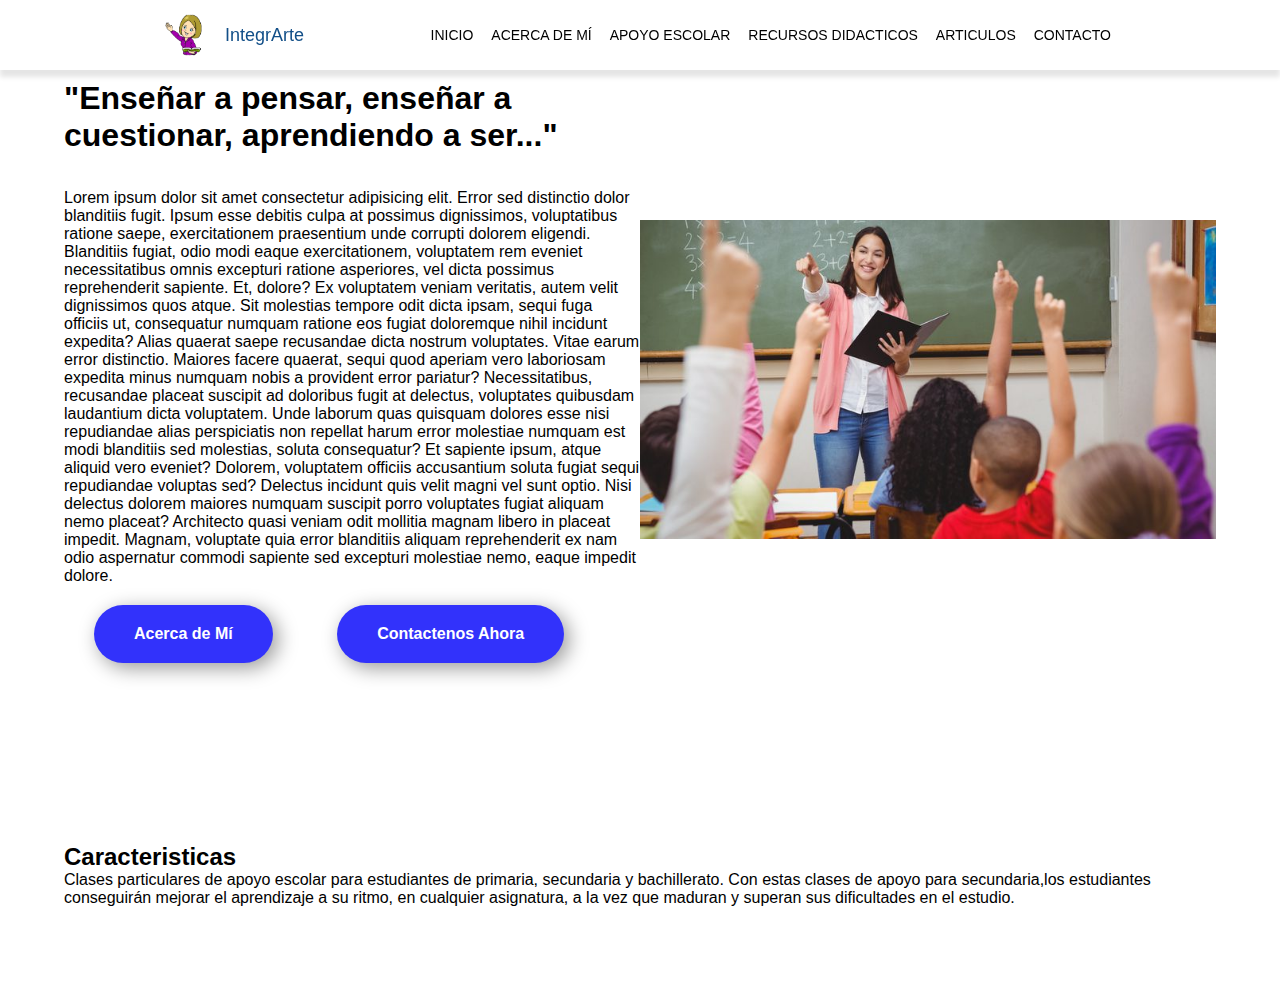
==== index.html @ 7e41a5d4 "entrega proyecto" ====
<!DOCTYPE html>
<html lang="en">
<head>
    <meta charset="UTF-8">
    <meta http-equiv="X-UA-Compatible" content="IE=edge">
    <meta name="viewport" content="width=device-width, initial-scale=1.0">
    <link rel="stylesheet" href="./css/main.css">
    <link href="https://unpkg.com/aos@2.3.1/dist/aos.css" rel="stylesheet">
    <script defer src="./js/openClose.js"></script>
    <link rel="icon" href="./img/maestraIcono.ico">
    <title> IntegrArte - Home </title>
</head>
<body>
    <header class="topheader">
        <nav class="topnav">
            <a href="#" class="logo">
                <img
                height="50"
                width="50"
                src="./img/maestraLogo.png" alt="Logo de la Pagina">
                <div class="companyName">
                    IntegrArte
                </div>
            </a>
            <button class="open-menu" aria-label="Abrir Menú">
                <img src="./img/hamburger_button_menu_icon_155296.svg" alt="Abrir Menú">
            </button>
            <ul class="menu">
              <button class="close-menu" aria-label="Cerrar Menú">
                <img src="./img/vcsconflicting_93497.svg" alt="Cerrar Menú">
              </button> 
              <li><a href="#"> Inicio </a></li>
              <li><a href="#"> Acerca de Mí </a></li>
              <li><a href="#"> Apoyo Escolar </a></li>
              <li><a href="#"> Recursos Didacticos </a></li>
              <li><a href="#"> Articulos </a></li>
              <li><a href="#"> Contacto </a></li>
            </ul>
        </nav> 
    </header>

    <main>
        <section class="intro contenedor">
            <div>
                <h1 class="subtitulo"> "Enseñar a pensar, enseñar a cuestionar, aprendiendo a ser..." </h1>
                <p>
                    Lorem ipsum dolor sit amet consectetur adipisicing elit. Error sed distinctio dolor blanditiis fugit. Ipsum esse debitis culpa at possimus dignissimos, voluptatibus ratione saepe, exercitationem praesentium unde corrupti dolorem eligendi.
                    Blanditiis fugiat, odio modi eaque exercitationem, voluptatem rem eveniet necessitatibus omnis excepturi ratione asperiores, vel dicta possimus reprehenderit sapiente. Et, dolore? Ex voluptatem veniam veritatis, autem velit dignissimos quos atque.
                    Sit molestias tempore odit dicta ipsam, sequi fuga officiis ut, consequatur numquam ratione eos fugiat doloremque nihil incidunt expedita? Alias quaerat saepe recusandae dicta nostrum voluptates. Vitae earum error distinctio.
                    Maiores facere quaerat, sequi quod aperiam vero laboriosam expedita minus numquam nobis a provident error pariatur? Necessitatibus, recusandae placeat suscipit ad doloribus fugit at delectus, voluptates quibusdam laudantium dicta voluptatem.
                    Unde laborum quas quisquam dolores esse nisi repudiandae alias perspiciatis non repellat harum error molestiae numquam est modi blanditiis sed molestias, soluta consequatur? Et sapiente ipsum, atque aliquid vero eveniet?
                    Dolorem, voluptatem officiis accusantium soluta fugiat sequi repudiandae voluptas sed? Delectus incidunt quis velit magni vel sunt optio. Nisi delectus dolorem maiores numquam suscipit porro voluptates fugiat aliquam nemo placeat?
                    Architecto quasi veniam odit mollitia magnam libero in placeat impedit. Magnam, voluptate quia error blanditiis aliquam reprehenderit ex nam odio aspernatur commodi sapiente sed excepturi molestiae nemo, eaque impedit dolore.
                </p>

                <a href="#" class="introBoton"> Acerca de Mí </a>

                <a href="#" class="introBoton"> Contactenos Ahora </a>
            </div>

            <figure class="introImg">
                <img data-aos="fade-left" src="./img/educacionPrimaria.jpg" class="imagenIntro" alt="Imagen de la Introducción">
            </figure>
        </section>

        <section class="contenedor">
            <h2>Caracteristicas</h2>
            <p>Clases particulares de apoyo escolar para estudiantes de primaria, secundaria y bachillerato. Con estas clases de apoyo para secundaria,los estudiantes conseguirán mejorar el aprendizaje a su ritmo, en cualquier asignatura, a la vez que maduran y superan sus dificultades en el estudio.</p>
        </section>
    </main>

    <script src="https://unpkg.com/aos@2.3.1/dist/aos.js"></script>

    <script>
        AOS.init();
    </script>
</body>
</html>
---- css/main.css ----
/* RESETEO */
* {
    margin: 0;
    padding: 0;
    box-sizing: border-box;
} 

/* VARIABLES */
:root {
    --theme-color: white;
    --primary-color: #124f88;
    --secundary-color: #F7c331;
    --text-color-inverse: white;
    --text-color: black;
    --navbar-shallow-color: #e5e5e5;
    --menu-mobile-background-color: #3A4460;
}

/* PROPIEDADES GRALES */
body {
    font-family: 'Montserrat', sans-serif;
    background-color: var(--theme-color);
    color: var(--text-color);
}

a {
    text-decoration: none;
    color: var(--text-color);
}

.contenedor {
    width: 90%;
    margin: 0% auto;
    max-width: 1200px;
    overflow: hidden; /*TODO LO QUE ESTA FUERA DEL CONTENEDOR SE OCULTARA*/
    padding: 80px 0;
}

/* CONFIGURACION BARRA NAVEGACION */
.topheader {
    box-shadow: 0 7px 5px var(--navbar-shallow-color);
    position: fixed;
    background-color: var(--theme-color);
    left: 0;
    top: 0;
    width: 100%;
    z-index: 999;
}

.topnav {
    display: flex;
    justify-content: space-between;
    padding: 10px;
    max-width: 980px;
    margin: 0 auto;
}

.companyName {
    margin-left: 15px;
}

/* LOGO DE LA PAGINA */
.logo {
    display: flex;
    align-items: center;
    font-size: 18px;
    font-weight: 500;
    color: var(--primary-color);
}

/* MENU */
.menu {
    display: flex;
    list-style: none;
}

.menu li {
    padding: 0 9px;
}

.menu li:hover {
    color: white !important;
    transform: scale(1.1);
}

.menu a {
    color: var(--text-color);
    font-size: 14px;
    font-weight: 500;
    line-height: 50px;
    text-transform: uppercase;
}

/* OCULTAR MENU HAMBURGUESA Y CIERRE */
.open-menu,
.close-menu {
    display: none;
}

/* SECCION INTRODUCCION */
.subtitulo {
    font-size: 2,5rem;
    margin-bottom: 35px;
}

.intro {
    display: grid;
    grid-template-columns: 1fr 1fr;
    min-height: 400px;
    row-gap: 80px; /* ESPACIO ENTRE FILAS */
    justify-items: center;
    align-items: center;
}

.introImg {
    text-align: left; 
    width: 100%;
    object-fit: cover;
}

.imagenIntro {
    max-width: 100%;
}

.introBoton {
    display: inline-block;
    margin: 20px 30px;
    background: rgb(50, 50, 251);
    color: white;
    text-decoration: none;
    padding: 20px 40px;
    border-radius: 40px;
    transition: transform 400ms ease-in-out;
    box-shadow: 5px 5px 20px rgba(0, 0, 0, 0.4);
    font-weight: bold;
    text-align: center;
    
}

.introBoton:hover {
    transform: translateY(-11%);
}

/* CARDS */
.tarjetas {
    display: flex;
    flex-wrap: wrap;
    align-items: center;
    justify-content: center;
    min-height: 100vh;
    margin-top: -8rem;
}

.card {
    position: relative;
    width: 300px;
    height: 350px;
    margin: 20px;
}

.card .face {
    position: absolute;
    width: 100%;
    height: 100%;
    backface-visibility: hidden;
    border-radius: 10px;
    overflow: hidden;
    transition: .5s;
}

.card .front {
    transform: perspective(600px) rotateY(0deg);
    box-shadow: 0 5px 10px #000;
}

.card .front img {
    position: absolute;
    width: 100%;
    height: 100%;
    object-fit: cover;
}

.card .front h3 {
    position: absolute;
    bottom: 0;
    width: 100%;
    height: 45px;
    line-height: 45px;
    color: #fff;
    background: rgba(0, 0, 0, 0.4);
    text-align: center;
}

.card .back {
    transform: perspective(600px) rotateY(180deg);
    background: rgb(3, 35, 54);
    padding: 15px;
    color: #fff;
    display: flex;
    flex-direction: column;
    justify-content: space-between;
    text-align: center;
    box-shadow: 0 5px 10px #000;
}

.card .back .link {
    border-top: solid 1px #f3f3f3;
    height: 50px;
    line-height: 50px;
}

.card .back .link a {
    color: #f3f3f3;
}

.card .back a {
    font-size: 30px;
    margin-top: 20px;
    letter-spacing: 2px;
}

.card .back p {
    letter-spacing: 1px;
}

.card:hover .front {
    transform: perspective(600px) rotateY(180deg);
}

.card:hover .back {
    transform: perspective(600px) rotateY(360deg);
}

/* FORMULARIO */
.formulario {
    width: 500px;
    max-width: 100%;
    margin: auto;
    margin-top: 30px;
    padding: 20px;
    position: relative;
}

.tituloFormulario {
    text-align: center;
    margin-top: 0;
    color: black;
    margin-bottom: 3rem;
}

.completar, .label, 
.enviar {
    display: block;
    width: 100%;
    font-size: 1.3em;
}

.completar {
    padding: 20px;
    border: 1px solid rgba(0, 0, 0, 0.4);
    margin-bottom: 40px;
    background: rgba(0, 0, 0, 0.1);
}

.completar:focus {
    outline: rgba(0, 0, 0, 0.7);
}

.completar:focus + .label {
    margin-top: -135px;
}

.label {
    padding-left: 15px;
    position: absolute;
    margin-top: -85px;
    z-index: -20;
    color: rgba(0, 0, 0, 0.5);
    transition: all 0.4s;
}

.enviar {
    background: rgba(0, 0, 0, 0.7);
    color: white;
    padding: 10px 20px;
    cursor: pointer;
    border: none;
}

.fijo {
    margin-top: -135px;
}


/* MEDIA QUERIES PARA CELULARES Y TABLETS */
@media (max-width: 1000px) {

    /* MENU */
    .menu {
       flex-direction: column;
       position: fixed;
       left: 0;
       top: 0;
       width: 100%;
       align-items: center;
       background-color: var(--menu-mobile-background-color);
       height: 100%;
       overflow-y: auto;
       overflow-x: auto;
       opacity: 0;
       pointer-events: none;
       transition: opacity 0.7s;
    }

    .menu li {
        padding: 0;
    }

    .menu a {
        color: var(--text-color-inverse);
        line-height: 60px;
    }

    /* OCULTAR MENU HAMBURGUESA Y CIERRE */
    .open-menu,
    .close-menu {
        display: block;
        border: none;
        background: none;
        cursor: pointer;
        height: 50px;
    }

    .close-menu {
        align-self: flex-end;
        padding: 19px 17px;
    }

    .menu_opened {
        opacity: 1;
        pointer-events: all;
    }

    .subtitulo {
        text-align: center;
    }

    .intro {
        grid-template-columns: 1fr;
    }

    .introBoton {
        margin-left: 90px;
    }

    .tarjetas {
        margin-top: 1rem;
    }










}
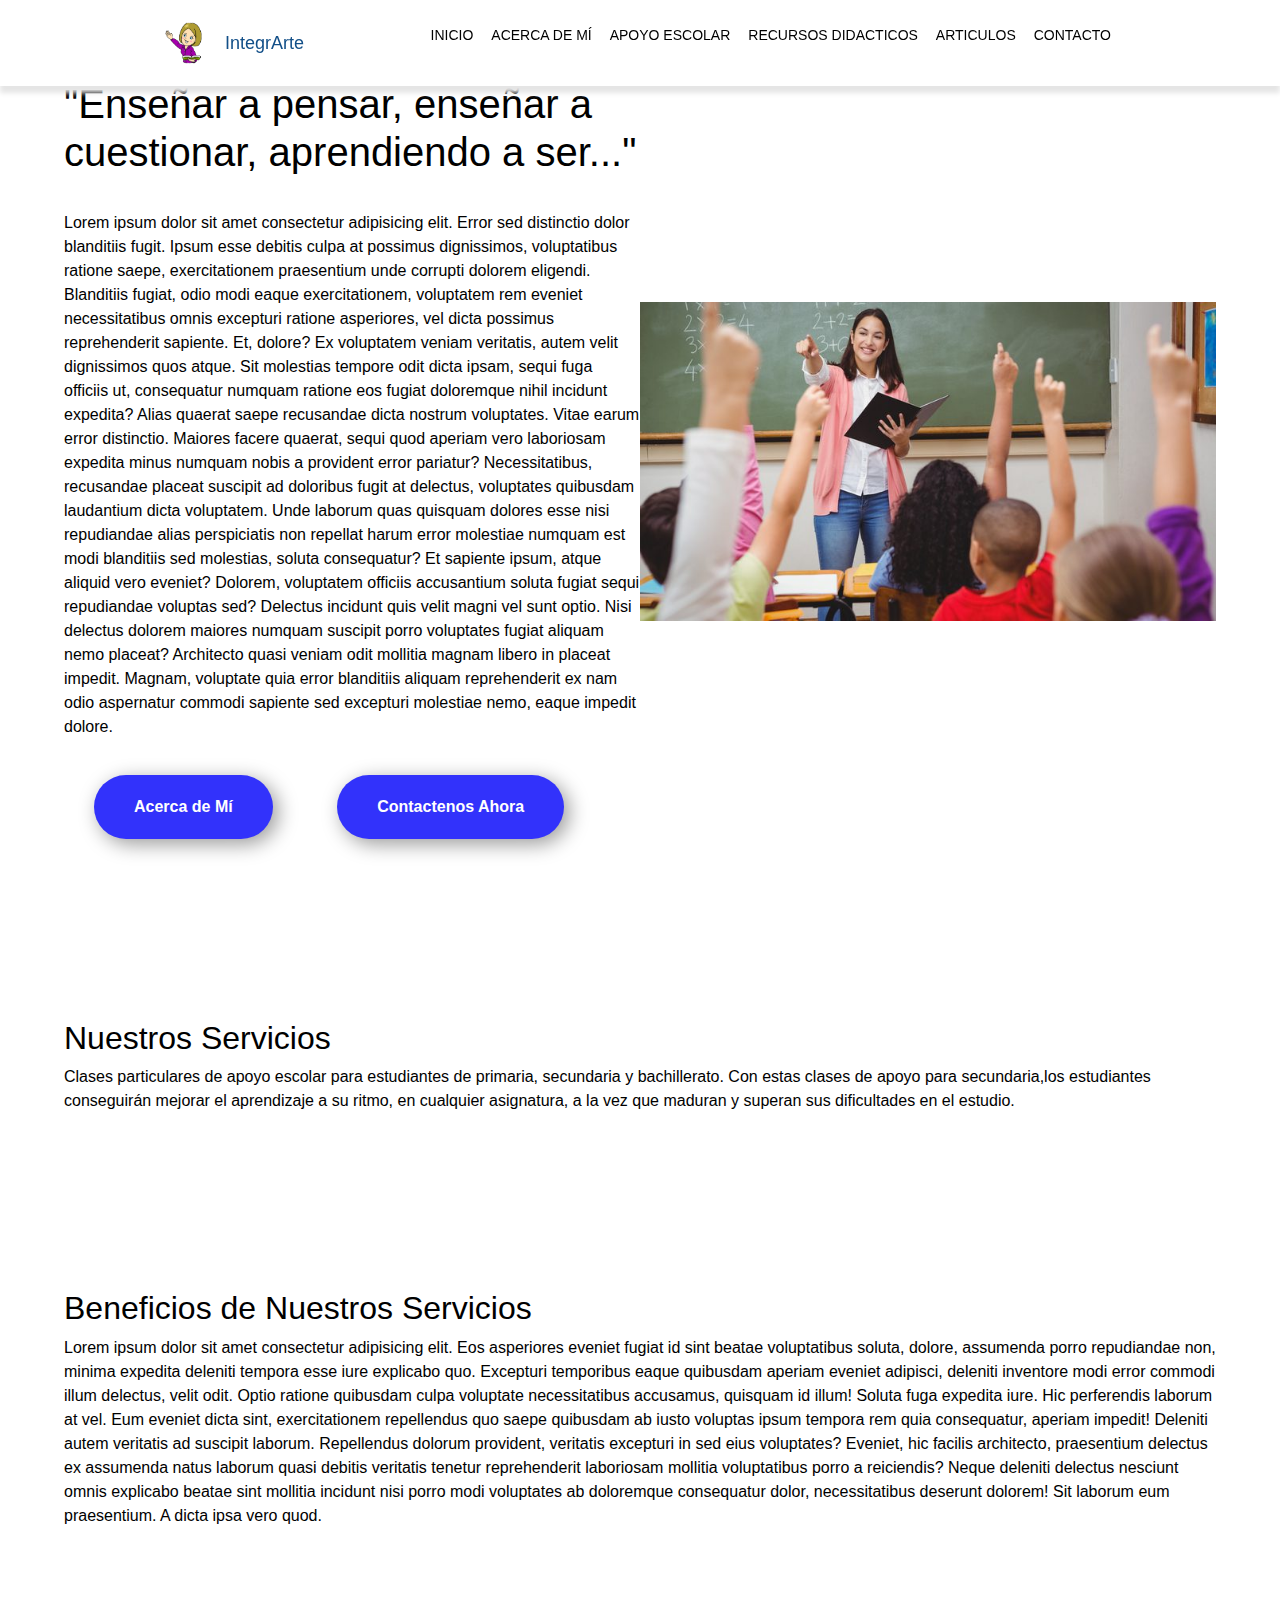
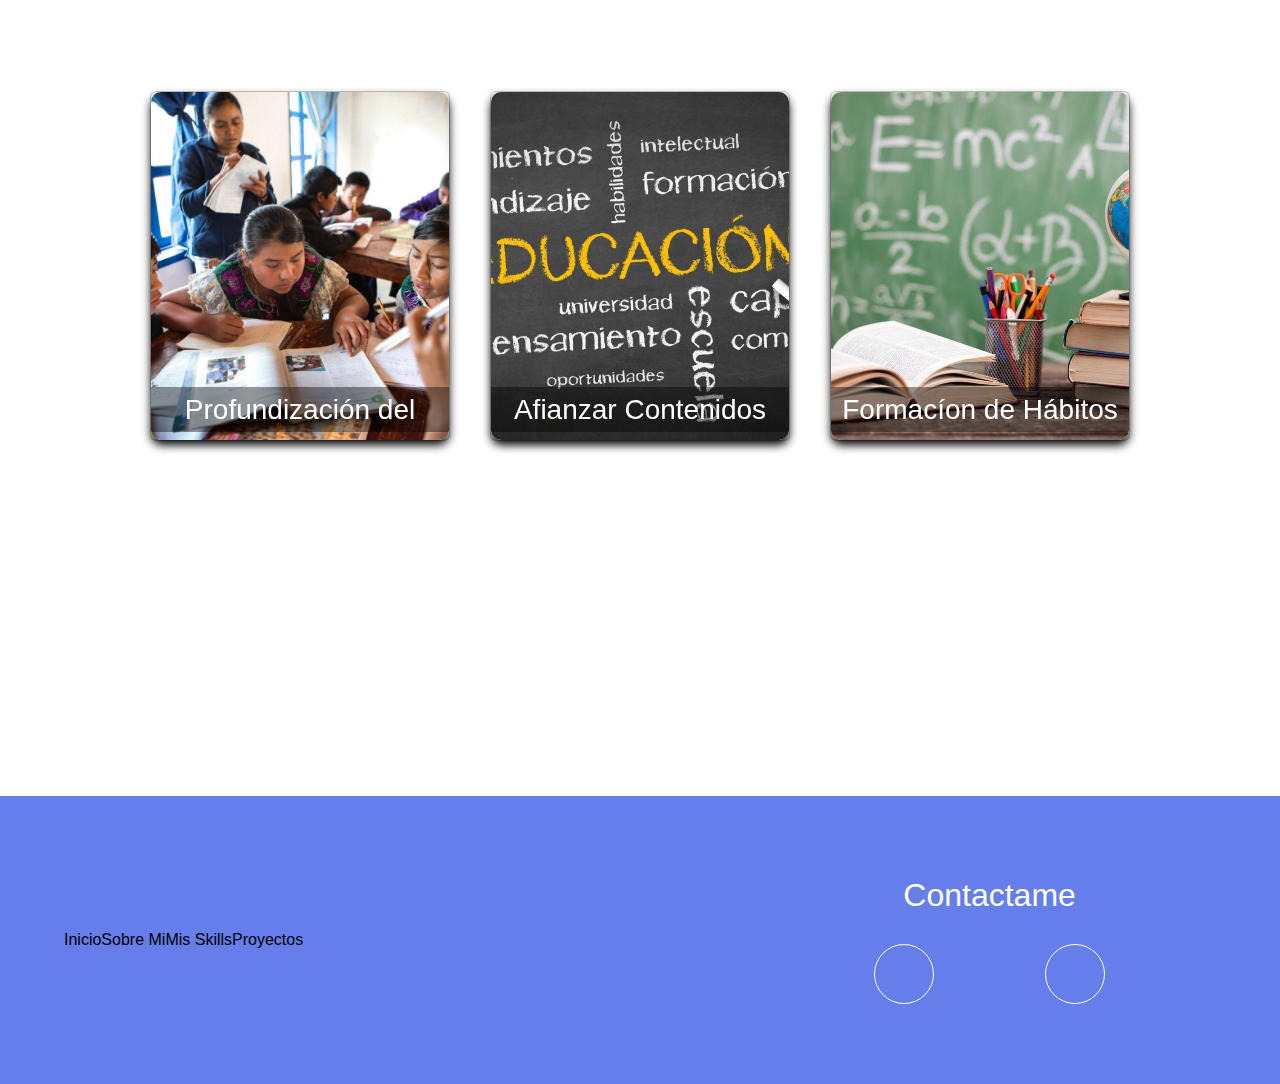
==== commit fafbc8cd: "entrega proyecto" ====
--- a/index.html
+++ b/index.html
@@ -4,6 +4,7 @@
     <meta charset="UTF-8">
     <meta http-equiv="X-UA-Compatible" content="IE=edge">
     <meta name="viewport" content="width=device-width, initial-scale=1.0">
+    <link href="https://cdn.jsdelivr.net/npm/bootstrap@5.2.0-beta1/dist/css/bootstrap.min.css" rel="stylesheet" integrity="sha384-0evHe/X+R7YkIZDRvuzKMRqM+OrBnVFBL6DOitfPri4tjfHxaWutUpFmBp4vmVor" crossorigin="anonymous">
     <link rel="stylesheet" href="./css/main.css">
     <link href="https://unpkg.com/aos@2.3.1/dist/aos.css" rel="stylesheet">
     <script defer src="./js/openClose.js"></script>
@@ -64,10 +65,92 @@
         </section>
 
         <section class="contenedor">
-            <h2>Caracteristicas</h2>
+            <h2>Nuestros Servicios</h2>
             <p>Clases particulares de apoyo escolar para estudiantes de primaria, secundaria y bachillerato. Con estas clases de apoyo para secundaria,los estudiantes conseguirán mejorar el aprendizaje a su ritmo, en cualquier asignatura, a la vez que maduran y superan sus dificultades en el estudio.</p>
         </section>
+
+        <section class="contenedor">
+            <h2>Beneficios de Nuestros Servicios</h2>
+            <p>Lorem ipsum dolor sit amet consectetur adipisicing elit. Eos asperiores eveniet fugiat id sint beatae voluptatibus soluta, dolore, assumenda porro repudiandae non, minima expedita deleniti tempora esse iure explicabo quo.
+            Excepturi temporibus eaque quibusdam aperiam eveniet adipisci, deleniti inventore modi error commodi illum delectus, velit odit. Optio ratione quibusdam culpa voluptate necessitatibus accusamus, quisquam id illum! Soluta fuga expedita iure.
+            Hic perferendis laborum at vel. Eum eveniet dicta sint, exercitationem repellendus quo saepe quibusdam ab iusto voluptas ipsum tempora rem quia consequatur, aperiam impedit! Deleniti autem veritatis ad suscipit laborum.
+            Repellendus dolorum provident, veritatis excepturi in sed eius voluptates? Eveniet, hic facilis architecto, praesentium delectus ex assumenda natus laborum quasi debitis veritatis tenetur reprehenderit laboriosam mollitia voluptatibus porro a reiciendis?
+            Neque deleniti delectus nesciunt omnis explicabo beatae sint mollitia incidunt nisi porro modi voluptates ab doloremque consequatur dolor, necessitatibus deserunt dolorem! Sit laborum eum praesentium. A dicta ipsa vero quod.</p>
+            <div class="tarjetas">
+                <div class="card">
+                    <div class="face front">
+                        <img src="./img/enseniar.jpg" alt="">
+                        <h3>Profundización del Aprendizaje</h3>
+                    </div>
+    
+                    <div class="face back">
+                        <h3>Profundización del Aprendizaje</h3>
+                        <p>El apoyo escolar permite acompañar las singularidades de cada niño/niña y al reforzar contenidos periodicamente se profundiza el aprendizaje de manera significativa.</p>
+                        <div class="link">
+                            <a href="#"> Detalles</a>
+                        </div>
+                    </div>
+                </div>
+    
+                <div class="card">
+                    <div class="face front">
+                        <img src="./img/enseniar1.jpg" alt="">
+                        <h3>Afianzar Contenidos</h3>
+                    </div>
+    
+                    <div class="face back">
+                        <h3>Afianzar Contenidos</h3>
+                        <p>El apoyo escolar propiciará las herramientas y estrategias necesarias para incorporar  de manera global e interarial contenidos trasversales en la formación académica.</p>
+                        <div class="link">
+                            <a href="#"> Detalles</a>
+                        </div>
+                    </div>
+                </div>
+
+                <div class="card">
+                    <div class="face front">
+                        <img src="./img/enseniar2.jpg" alt="">
+                        <h3>Formacíon de Hábitos</h3>
+                    </div>
+    
+                    <div class="face back">
+                        <h3>Formacíon de Hábitos</h3>
+                        <p>Para adquirir e incorporar diversos contenidos, se necesita como base fundamental generar rutinas que luego se conviertan en hábitos de organización y responsabilidad que den al niño o niña la posibilidad de lograr su autonomía.</p>
+                        <div class="link">
+                            <a href="#"> Detalles</a>
+                        </div>
+                    </div>
+                </div>
+            </div>
+        </section>
     </main>
+
+    <footer class="footer">
+        <div class="contenedor footer__grid">
+    
+            <nav class="nav nav--footer">
+                <a class="nav__items nav__items--footer" href="#"> Inicio </a>
+                <a class="nav__items nav__items--footer" href="#"> Sobre Mi </a>
+                <a class="nav__items nav__items--footer" href="#"> Mis Skills </a>
+                <a class="nav__items nav__items--footer" href="#"> Proyectos </a>
+            </nav>
+    
+            <section class="footer__contacto">
+                <h3 class="footer__titulo"> Contactame </h3>
+    
+                <div class="footer__iconos">
+                    <span class="footer__contenedor-iconos">
+                        <a class="fa-brands fa-linkedin footer__icono" href="https://www.linkedin.com/in/andres-luraghi-407bb0142/" target="_blank"></a>
+                    </span>
+                    <span class="footer__contenedor-iconos">
+                        <a class="fa-brands fa-github footer__icono" href="https://github.com/Aluraghi25" target="_blank"></a>
+                    </span>
+                </div>
+            </section>
+        </div>
+    </footer>
+
+    <script src="https://cdn.jsdelivr.net/npm/bootstrap@5.2.0-beta1/dist/js/bootstrap.bundle.min.js" integrity="sha384-pprn3073KE6tl6bjs2QrFaJGz5/SUsLqktiwsUTF55Jfv3qYSDhgCecCxMW52nD2" crossorigin="anonymous"></script>
 
     <script src="https://unpkg.com/aos@2.3.1/dist/aos.js"></script>
 
--- a/css/main.css
+++ b/css/main.css
@@ -1,3 +1,6 @@
+@import url("https://cdn.jsdelivr.net/npm/bootstrap@5.2.0-beta1/dist/css/bootstrap.min.css");
+
+
 /* RESETEO */
 * {
     margin: 0;
@@ -231,64 +234,55 @@
     transform: perspective(600px) rotateY(360deg);
 }
 
-/* FORMULARIO */
-.formulario {
-    width: 500px;
-    max-width: 100%;
-    margin: auto;
-    margin-top: 30px;
-    padding: 20px;
-    position: relative;
-}
-
-.tituloFormulario {
-    text-align: center;
-    margin-top: 0;
-    color: black;
-    margin-bottom: 3rem;
-}
-
-.completar, .label, 
-.enviar {
-    display: block;
-    width: 100%;
-    font-size: 1.3em;
-}
-
-.completar {
-    padding: 20px;
-    border: 1px solid rgba(0, 0, 0, 0.4);
-    margin-bottom: 40px;
-    background: rgba(0, 0, 0, 0.1);
-}
-
-.completar:focus {
-    outline: rgba(0, 0, 0, 0.7);
-}
-
-.completar:focus + .label {
-    margin-top: -135px;
-}
-
-.label {
-    padding-left: 15px;
-    position: absolute;
-    margin-top: -85px;
-    z-index: -20;
-    color: rgba(0, 0, 0, 0.5);
-    transition: all 0.4s;
-}
-
-.enviar {
-    background: rgba(0, 0, 0, 0.7);
+/* SECCION FOOTER */
+
+.footer {
+    background: #667eea;
+}
+
+.footer__grid {
+    display: grid;
+    grid-template-columns: 3fr 2fr;
+    gap: 20px;
+    align-items: center;
+}
+
+.footer__titulo {
+    font-weight: 400;
     color: white;
-    padding: 10px 20px;
-    cursor: pointer;
-    border: none;
-}
-
-.fijo {
-    margin-top: -135px;
+    font-size: 2rem;
+    margin-bottom: 30px;
+    text-align: center;
+}
+
+.footer__iconos {
+    display: flex;
+    justify-content: space-evenly;
+}
+
+.footer__contenedor-iconos {
+    display: inline-block;
+    width: 60px;
+    height: 60px;
+    color: white;
+    text-align: center;
+    border: 1px solid white;
+    border-radius: 50%;
+}
+
+.footer__icono {
+    color: white;
+    font-size: 30px;
+    text-decoration: none;
+}
+
+.footer__icono:hover {
+    color: white! important;
+    transform: scale(1.4);
+}
+
+.fa-brands.footer__icono {
+    line-height: 60px;
 }
 
 
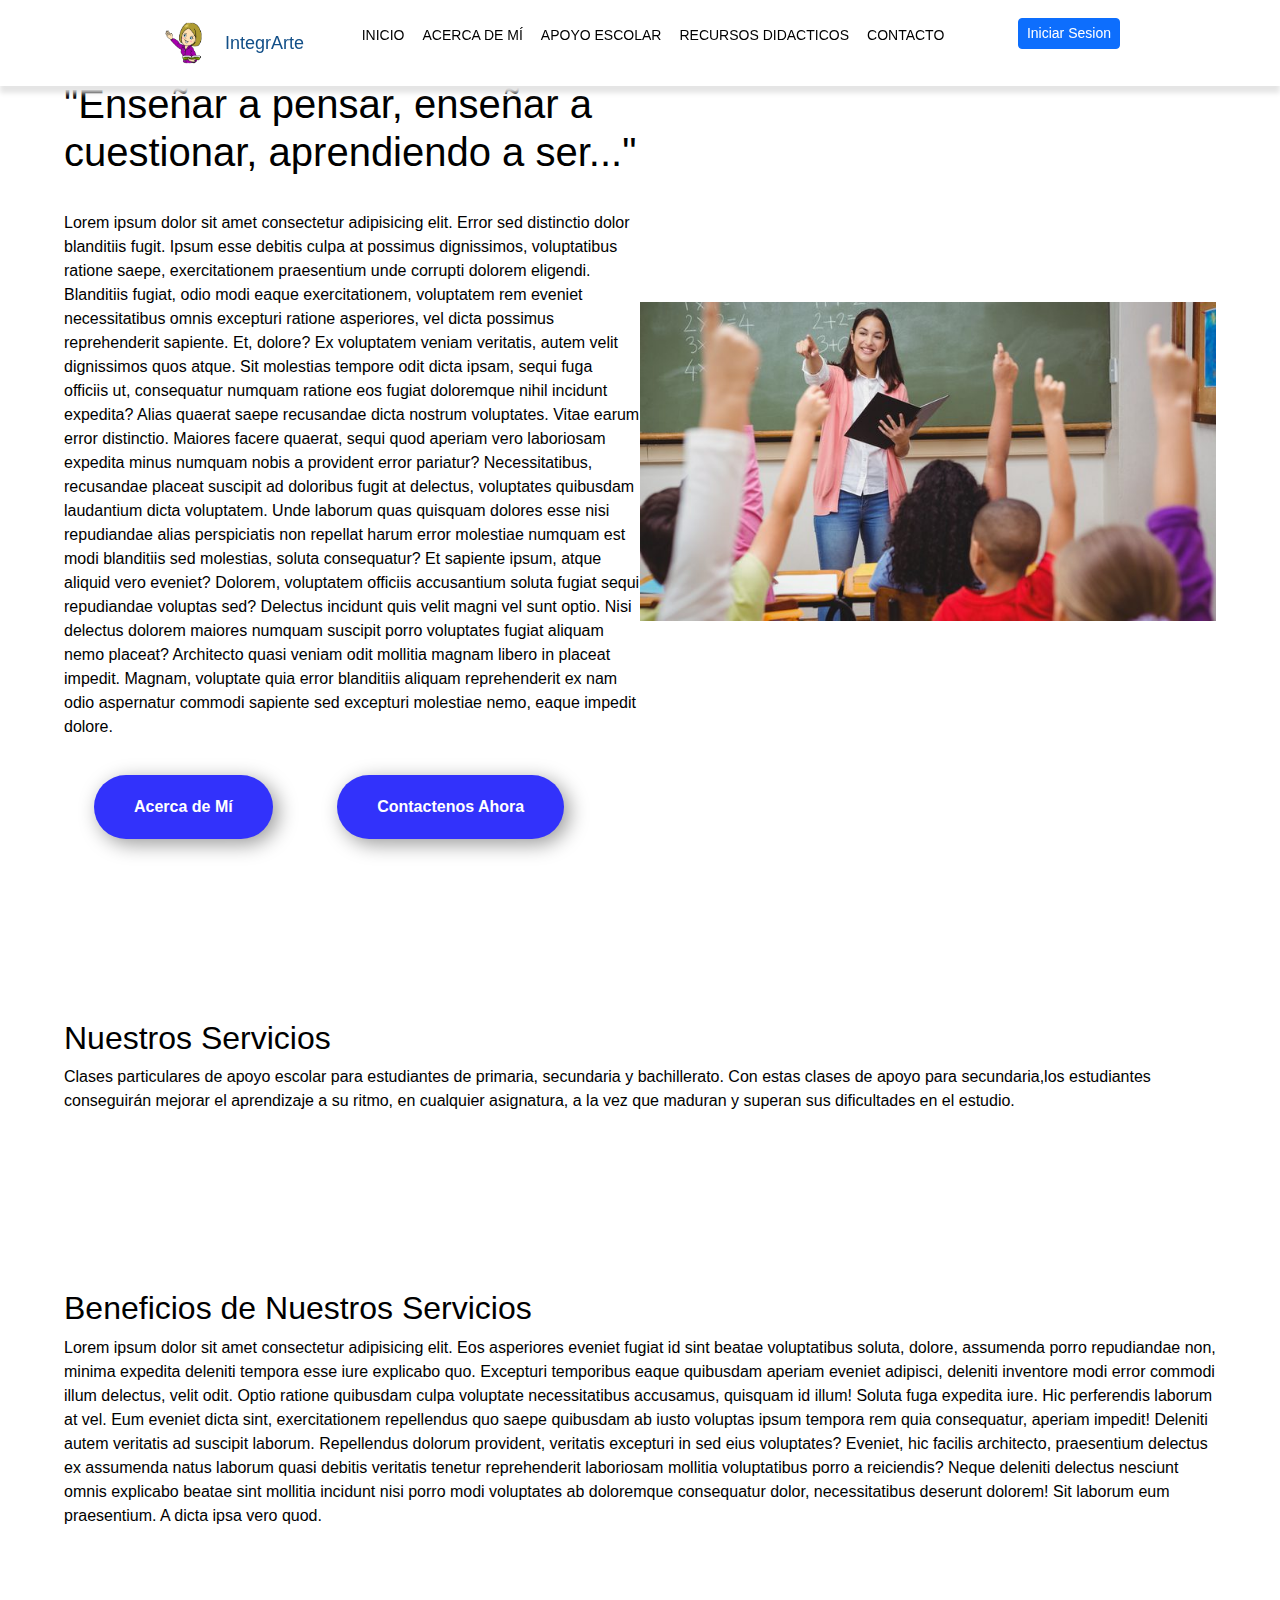
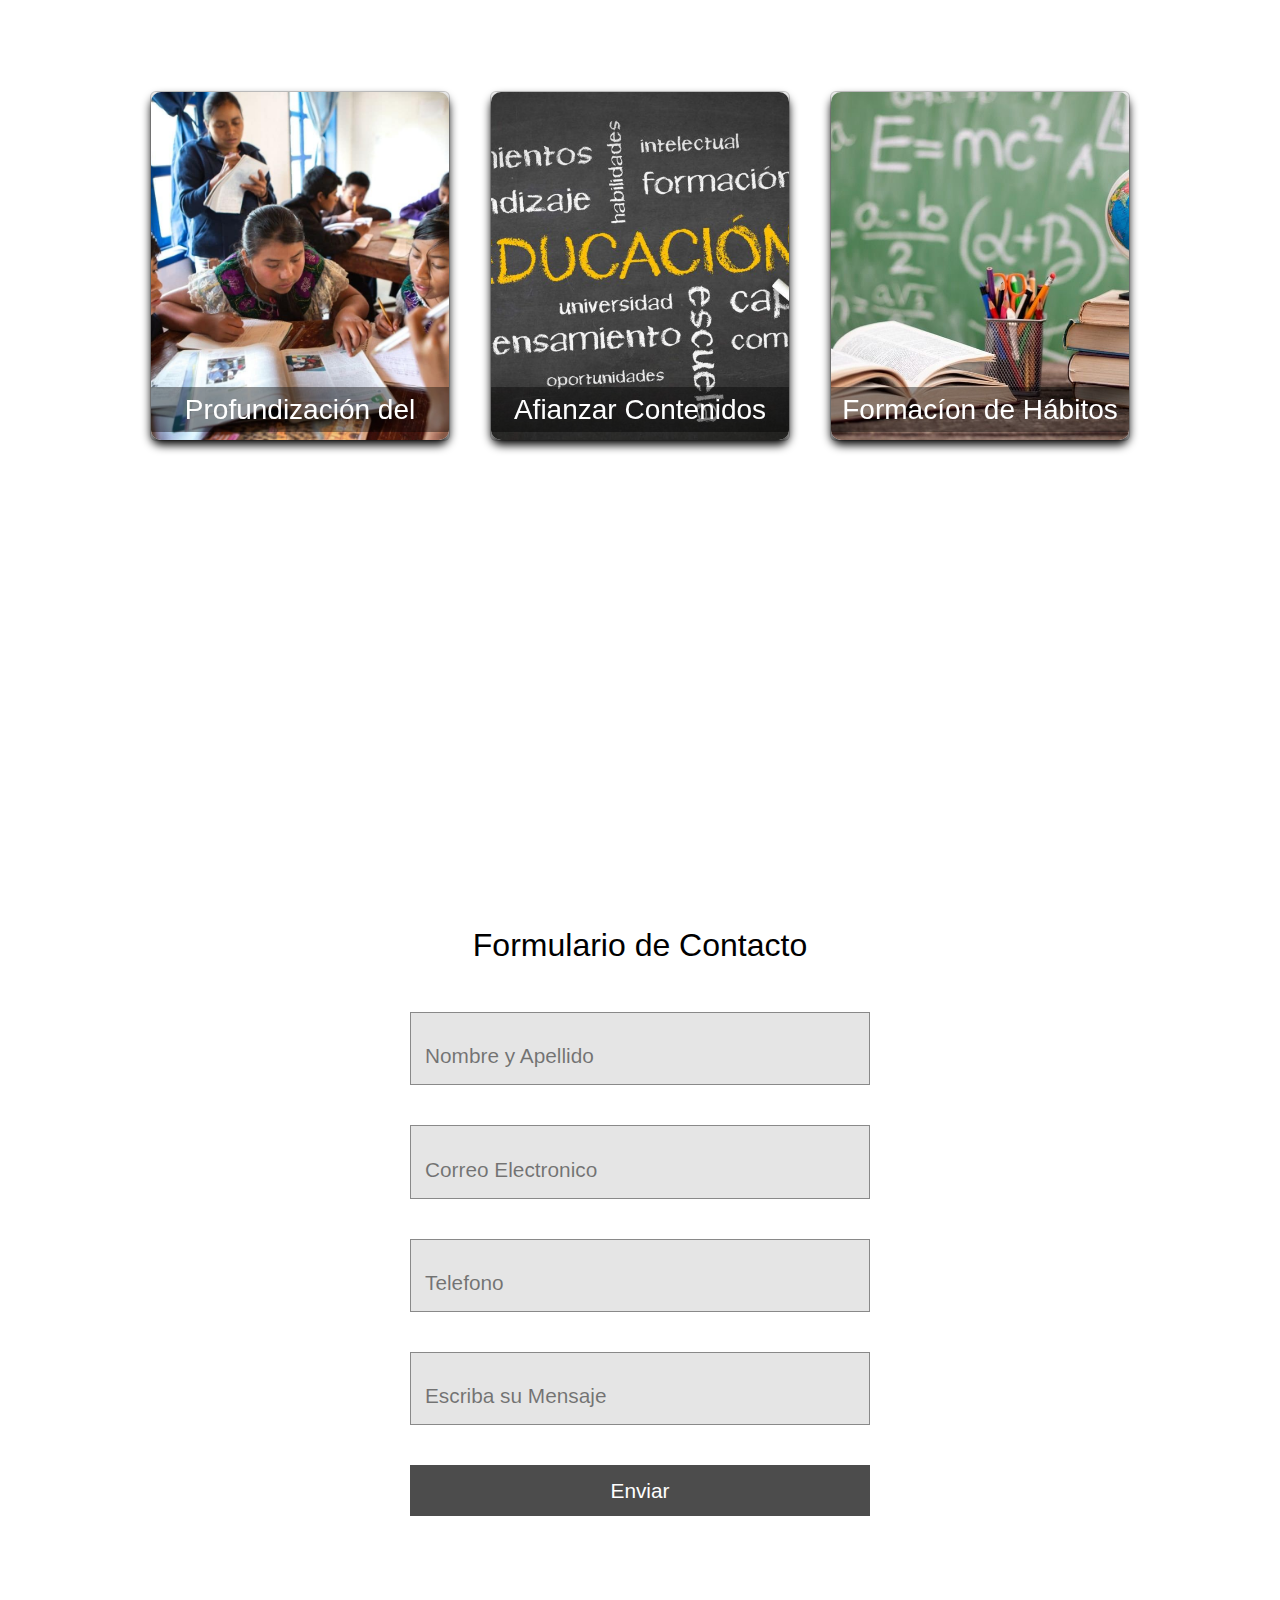
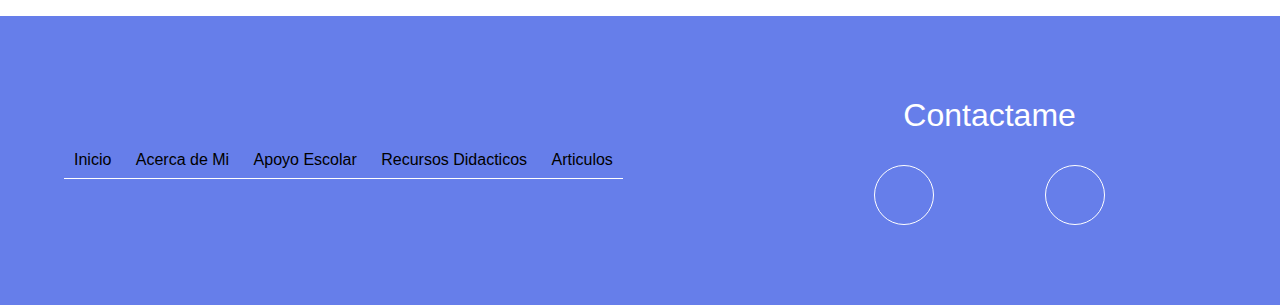
==== commit f9bb40d2: "proyecto integrador" ====
--- a/index.html
+++ b/index.html
@@ -30,13 +30,16 @@
               <button class="close-menu" aria-label="Cerrar Menú">
                 <img src="./img/vcsconflicting_93497.svg" alt="Cerrar Menú">
               </button> 
-              <li><a href="#"> Inicio </a></li>
-              <li><a href="#"> Acerca de Mí </a></li>
-              <li><a href="#"> Apoyo Escolar </a></li>
-              <li><a href="#"> Recursos Didacticos </a></li>
-              <li><a href="#"> Articulos </a></li>
-              <li><a href="#"> Contacto </a></li>
+              <li><a href="inicio"> Inicio </a></li>
+              <li><a href="acercaD"> Acerca de Mí </a></li>
+              <li><a href="apoyoEscolar"> Apoyo Escolar </a></li>
+              <li><a href="recursos"> Recursos Didacticos </a></li>
+              <li><a href="contacto"> Contacto </a></li>
             </ul>
+
+            <div>
+                <a class="btn btn-primary btn-sm confBoton" href="./pages/iniciarSesion.html" target="_blank">Iniciar Sesion</a>
+            </div>
         </nav> 
     </header>
 
@@ -123,16 +126,28 @@
                 </div>
             </div>
         </section>
+
+        <section class="contenedor" id="contacto">
+            <form action="" class="formulario">
+                <h2 class="tituloFormulario"> Formulario de Contacto </h2>
+                <input type="text" class="completar"> <label for="" class="label"> Nombre y Apellido </label>
+                <input type="text" class="completar"> <label for="" class="label"> Correo Electronico </label>
+                <input type="text" class="completar"> <label for="" class="label"> Telefono </label>
+                <input type="text" class="completar"> <label for="" class="label"> Escriba su Mensaje </label>
+                <button class="enviar" id="send"> Enviar </button>
+            </form>
+        </section>
     </main>
 
     <footer class="footer">
-        <div class="contenedor footer__grid">
+        <div class="contenedor footerGrid">
     
-            <nav class="nav nav--footer">
-                <a class="nav__items nav__items--footer" href="#"> Inicio </a>
-                <a class="nav__items nav__items--footer" href="#"> Sobre Mi </a>
-                <a class="nav__items nav__items--footer" href="#"> Mis Skills </a>
-                <a class="nav__items nav__items--footer" href="#"> Proyectos </a>
+            <nav class="footerMenu nav--footer">
+                <a class="footerItems footerItems--footer" href="#"> Inicio </a>
+                <a class="footerItems footerItems--footer" href="#"> Acerca de Mi </a>
+                <a class="footerItems footerItems--footer" href="#"> Apoyo Escolar </a>
+                <a class="footerItems footerItems--footer" href="#"> Recursos Didacticos </a>
+                <a class="footerItems footerItems--footer" href="#"> Articulos </a>
             </nav>
     
             <section class="footer__contacto">
--- a/css/main.css
+++ b/css/main.css
@@ -94,6 +94,11 @@
     text-transform: uppercase;
 }
 
+.confBoton {
+    margin-top: 0.5rem;
+    margin-left: 3rem;
+}
+
 /* OCULTAR MENU HAMBURGUESA Y CIERRE */
 .open-menu,
 .close-menu {
@@ -234,17 +239,294 @@
     transform: perspective(600px) rotateY(360deg);
 }
 
+/* FORMULARIO */
+.formulario {
+    width: 500px;
+    max-width: 100%;
+    margin: auto;
+    margin-top: 30px;
+    padding: 20px;
+    position: relative;
+}
+
+.tituloFormulario {
+    text-align: center;
+    margin-top: 0;
+    color: black;
+    margin-bottom: 3rem;
+}
+
+.completar, .label, 
+.enviar {
+    display: block;
+    width: 100%;
+    font-size: 1.3em;
+}
+
+.completar {
+    padding: 20px;
+    border: 1px solid rgba(0, 0, 0, 0.4);
+    margin-bottom: 40px;
+    background: rgba(0, 0, 0, 0.1);
+}
+
+.completar:focus {
+    outline: rgba(0, 0, 0, 0.7);
+}
+
+.completar:focus + .label {
+    margin-top: -135px;
+}
+
+.label {
+    padding-left: 15px;
+    position: absolute;
+    margin-top: -85px;
+    z-index: -20;
+    color: rgba(0, 0, 0, 0.5);
+    transition: all 0.4s;
+}
+
+.enviar {
+    background: rgba(0, 0, 0, 0.7);
+    color: white;
+    padding: 10px 20px;
+    cursor: pointer;
+    border: none;
+}
+
+.fijo {
+    margin-top: -135px;
+}
+
+/* SECCION INICIAR SESION Y REGISTRARSE */
+
+.encabezadoDos {
+    background-image: url(../img/imagenInicioSesion.jpg);
+    height: 100vh;
+    background-size: cover;
+    background-repeat: no-repeat;
+    background-position: center center;
+  }
+  .encabezadoDos .formularioInicio {
+    position: absolute;
+    top: 50%;
+    left: 50%;
+    transform: translate(-55%, -50%);
+    width: 400px;
+    background: white;
+    border-radius: 10px;
+  }
+  .encabezadoDos .formularioInicio h1 {
+    text-align: center;
+    padding: 0 0 20px 0;
+    border-bottom: 1px solid silver;
+    margin-top: 1rem;
+  }
+  .encabezadoDos .formularioInicio form {
+    padding: 0 40px;
+    box-sizing: border-box;
+  }
+  .encabezadoDos form .usuario {
+    position: relative;
+    border-bottom: 2px solid silver;
+    margin: 30px 0;
+  }
+  .encabezadoDos .usuario input {
+    width: 100%;
+    padding: 0 5px;
+    height: 40px;
+    font-size: 16px;
+    border: none;
+    background: none;
+    outline: none;
+  }
+  .encabezadoDos .usuario label {
+    position: absolute;
+    top: 50%;
+    left: 5px;
+    color: black;
+    transform: translateY(-50%);
+    font-size: 16px;
+    pointer-events: none;
+    transition: 0.5s;
+  }
+  .encabezadoDos .usuario span ::before {
+    content: "";
+    position: absolute;
+    top: 40%;
+    left: 0;
+    width: 100%;
+    height: 2px;
+    background-color: blueviolet;
+    transition: 0.5s;
+  }
+  .encabezadoDos .usuario input:focus ~ label,
+  .encabezadoDos .usuario input:focus ~ label {
+    top: -5px;
+    color: black;
+  }
+  .encabezadoDos .usuario input:focus ~ span ::before,
+  .encabezadoDos .usuario input:focus ~ span ::before {
+    width: 100%;
+  }
+  .encabezadoDos form .contrasenia {
+    position: relative;
+    border-bottom: 2px solid silver;
+    margin: 30px 0;
+  }
+  .encabezadoDos .contrasenia input {
+    width: 100%;
+    padding: 0 5px;
+    height: 40px;
+    font-size: 16px;
+    border: none;
+    background: none;
+    outline: none;
+  }
+  .encabezadoDos .contrasenia label {
+    position: absolute;
+    top: 50%;
+    left: 5px;
+    color: black;
+    transform: translateY(-50%);
+    font-size: 16px;
+    pointer-events: none;
+    transition: 0.5s;
+  }
+  .encabezadoDos .contrasenia span ::before {
+    content: "";
+    position: absolute;
+    top: 40%;
+    left: 0;
+    width: 100%;
+    height: 2px;
+    background-color: blueviolet;
+    transition: 0.5s;
+  }
+  .encabezadoDos .contrasenia input:focus ~ label,
+  .encabezadoDos .contrasenia input:focus ~ label {
+    top: -5px;
+    color: black;
+  }
+  .encabezadoDos .contrasenia input:focus ~ span ::before,
+  .encabezadoDos .contrasenia input:focus ~ span ::before {
+    width: 100%;
+  }
+  .encabezadoDos .recordar {
+    margin: -5px 0 20px 5px;
+    color: blue;
+    cursor: pointer;
+  }
+  .encabezadoDos .recordar:hover {
+    text-decoration: underline;
+  }
+  .encabezadoDos input[type=submit] {
+    width: 100%;
+    height: 50px;
+    border: 1px solid;
+    background: purple;
+    border-radius: 25px;
+    font-size: 18px;
+    color: white;
+    cursor: pointer;
+    outline: none;
+    font-weight: bolder;
+  }
+  .encabezadoDos input[type=submit] :hover {
+    border-color: purple;
+    transform: 0.5s;
+  }
+  .encabezadoDos .registrarse {
+    margin: 30px 0;
+    text-align: center;
+    font-size: 16px;
+    color: black;
+  }
+  .encabezadoDos .registrarse a {
+    color: white;
+    text-decoration: none;
+    margin-left: 1rem;
+    font-weight: bolder;
+  }
+  .encabezadoDos .registrarse a:hover {
+    text-decoration: underline;
+  }
+  .encabezadoDos .form-registrarse {
+    width: 400px;
+    background: white;
+    padding: 30px;
+    margin: auto;
+    border-radius: 4px;
+    font-family: "calibri";
+    color: black;
+    box-shadow: 7px 13px 37px #000;
+    transform: translate(-8%, 25%);
+  }
+  .encabezadoDos .form-registrarse .form-registrarse h3 {
+    font-size: 22px;
+    margin-bottom: 20px;
+  }
+  .encabezadoDos .form-registrarse p {
+    height: 40px;
+    text-align: center;
+    font-size: 18px;
+    line-height: 40px;
+  }
+  .encabezadoDos .form-registrarse a {
+    color: blue;
+    text-decoration: underline;
+  }
+  .encabezadoDos .form-registrarse buttons {
+    width: 100%;
+    border: none;
+    background: blue;
+    padding: 12px;
+    color: white;
+    font-weight: bolder;
+    margin: 16px 0;
+    font-size: 16px;
+  }
+  .encabezadoDos .controls {
+    width: 100%;
+    background: white;
+    padding: 10px;
+    border-radius: 4px;
+    margin-bottom: 16px;
+    border: 1px solid black;
+    font-family: "calibri";
+    font-size: 18px;
+  }
+
 /* SECCION FOOTER */
 
 .footer {
     background: #667eea;
 }
 
-.footer__grid {
+.footerGrid {
     display: grid;
     grid-template-columns: 3fr 2fr;
     gap: 20px;
     align-items: center;
+}
+
+.footerMenu {
+    justify-content: space-around;
+}
+
+.nav--footer {
+    font-weight: 300;
+}
+
+.footerItems {
+    font-weight: 400;
+    border-bottom: 1px solid white;
+    margin-right: 0;
+}
+
+.footerItems--footer {
+    padding: 10px;
 }
 
 .footer__titulo {
